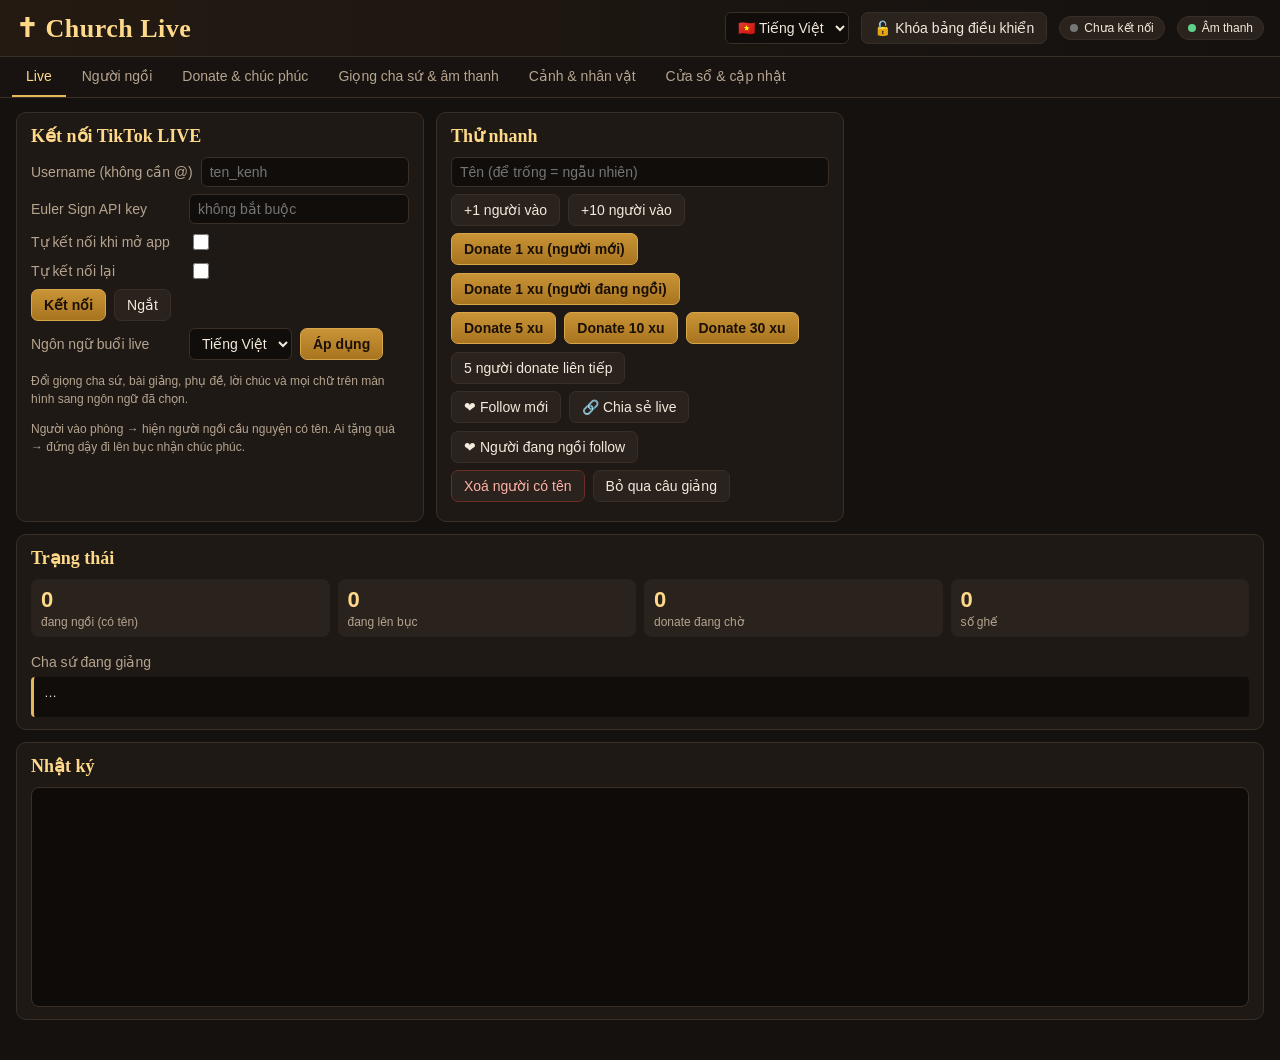
==== app/panel.html @ cc19fb69 "Church Live 1.0.26: restart sermon when speech missing" ====
<!doctype html>
<html lang="vi">
<head>
<meta charset="utf-8">
<title>Church Live — Bảng điều khiển</title>
<link rel="stylesheet" href="fonts.css">
<style>
:root{--bg:#14110f;--card:#1f1915;--card2:#2a221c;--line:#3a2f26;--text:#f3e9dc;--mut:#b5a48f;--gold:#e8b85c;--gold2:#ffd98a;--ok:#5fcf8a;--warn:#f0b04a;--err:#ff6b5b}
*{box-sizing:border-box}
body{margin:0;background:var(--bg);color:var(--text);font:14px BeVN,"Segoe UI",sans-serif}
header{display:flex;align-items:center;gap:12px;padding:12px 16px;border-bottom:1px solid var(--line);background:linear-gradient(90deg,#241a12,#14110f)}
header h1{font:700 26px Cormorant,Georgia,serif;margin:0;color:var(--gold2);letter-spacing:.5px}
header .ver{color:var(--mut);font-size:12px}
header .sp{flex:1}
.pill{display:inline-flex;align-items:center;gap:6px;padding:4px 10px;border-radius:99px;background:var(--card2);border:1px solid var(--line);font-size:12px}
.dot{width:8px;height:8px;border-radius:50%;background:#777}
.dot.ok{background:var(--ok)}.dot.warn{background:var(--warn)}.dot.err{background:var(--err)}
nav{display:flex;gap:2px;padding:0 12px;border-bottom:1px solid var(--line);background:#181310;overflow-x:auto}
nav button{background:none;border:0;color:var(--mut);padding:11px 14px;font:inherit;cursor:pointer;border-bottom:2px solid transparent;white-space:nowrap}
nav button.on{color:var(--gold2);border-bottom-color:var(--gold)}
main{padding:14px 16px 40px}
.tab{display:none}.tab.on{display:block}
.grid{display:grid;grid-template-columns:repeat(auto-fit,minmax(320px,1fr));gap:12px}
.card{background:var(--card);border:1px solid var(--line);border-radius:10px;padding:12px 14px}
.card h3{margin:0 0 10px;font:700 18px Cormorant,Georgia,serif;color:var(--gold2)}
.row{display:flex;align-items:center;gap:8px;margin:7px 0;flex-wrap:wrap}
.row>label{min-width:150px;color:var(--mut)}
.row .val{min-width:44px;text-align:right;color:var(--gold2);font-variant-numeric:tabular-nums}
input[type=text],input[type=number],input[type=password],select,textarea{background:#110d0b;color:var(--text);border:1px solid var(--line);border-radius:6px;padding:6px 8px;font:inherit}
input[type=number]{width:90px}
input[type=range]{flex:1;min-width:120px;accent-color:var(--gold)}
input[type=checkbox]{accent-color:var(--gold);width:16px;height:16px}
textarea{width:100%;min-height:180px;resize:vertical;line-height:1.45}
button.b{background:var(--card2);color:var(--text);border:1px solid var(--line);border-radius:7px;padding:7px 12px;font:inherit;cursor:pointer}
button.b:hover{border-color:var(--gold)}
button.p{background:linear-gradient(#c99436,#a8741f);border-color:#d8a64a;color:#1a1007;font-weight:700}
button.d{border-color:#6b2d26;color:#ffb2a8}
.hint{color:var(--mut);font-size:12px;line-height:1.5}
.stats{display:grid;grid-template-columns:repeat(4,1fr);gap:8px}
.stat{background:var(--card2);border-radius:8px;padding:8px 10px}
.stat b{display:block;font-size:22px;color:var(--gold2)}
.stat span{color:var(--mut);font-size:12px}
#log{height:220px;overflow:auto;background:#0e0b09;border:1px solid var(--line);border-radius:8px;padding:6px 8px;font:12px ui-monospace,Consolas,monospace}
#log div{white-space:pre-wrap}#log .warn{color:var(--warn)}#log .error{color:var(--err)}
.names{display:flex;flex-wrap:wrap;gap:6px}
.names span{background:var(--card2);border:1px solid var(--line);border-radius:99px;padding:2px 9px;font-size:12px}
.names span.walk{border-color:var(--gold);color:var(--gold2)}
.thumbs{display:grid;grid-template-columns:repeat(auto-fill,minmax(120px,1fr));gap:8px}
.th{background:#110d0b;border:1px solid var(--line);border-radius:8px;padding:6px;text-align:center;font-size:12px}
.th img,.th canvas{width:100%;height:110px;object-fit:contain;display:block;margin-bottom:4px}
.th select{width:100%;font-size:12px;padding:3px}
.th.off{opacity:.4}
.frames{display:grid;grid-template-columns:repeat(5,1fr);gap:6px}
.frames .th canvas{height:120px}
.sermonline{background:#110d0b;border-left:3px solid var(--gold);padding:8px 10px;border-radius:4px;color:#eadbc6;min-height:40px;font-size:13px}
.prog{height:6px;background:#110d0b;border-radius:3px;overflow:hidden}.prog>i{display:block;height:100%;background:var(--gold);width:0}
#lockBar{display:none;padding:8px 16px;background:#5a3a0c;color:#ffe3a0;font-weight:700;border-bottom:1px solid var(--gold)}
body.plocked #lockBar{display:block}
body.plocked main{opacity:.72}
#btnPanelLock.on{background:linear-gradient(#c99436,#a8741f);color:#1a1007;font-weight:700}
</style>
</head>
<body>
<header>
  <h1>✝ Church Live</h1><span class="ver" id="ver"></span>
  <span class="sp"></span>
  <select id="uiLang" title="Ngôn ngữ giao diện"><option value="vi">🇻🇳 Tiếng Việt</option><option value="en">🇬🇧 English</option></select>
  <button class="b" id="btnPanelLock" title="Khóa toàn bộ bảng điều khiển">🔓 Khóa bảng điều khiển</button>
  <span class="pill"><i class="dot" id="tkdot"></i><span id="tktxt">Chưa kết nối</span></span>
  <span class="pill"><i class="dot ok" id="audot"></i><span id="autxt">Âm thanh</span></span>
</header>
<div id="lockBar">🔒 Bảng điều khiển đang bị khóa — xem được, không chỉnh được. Bấm “Mở khóa” ở góc trên để chỉnh.</div>
<nav id="nav">
  <button data-t="live" class="on">Live</button>
  <button data-t="seat">Người ngồi</button>
  <button data-t="donate">Donate & chúc phúc</button>
  <button data-t="audio">Giọng cha sứ & âm thanh</button>
  <button data-t="scene">Cảnh & nhân vật</button>
  <button data-t="sys">Cửa sổ & cập nhật</button>
</nav>
<main>
<!-- LIVE -->
<section class="tab on" id="t-live">
  <div class="grid">
    <div class="card">
      <h3>Kết nối TikTok LIVE</h3>
      <div class="row"><label>Username (không cần @)</label><input type="text" data-k="tiktok.username" placeholder="ten_kenh" style="flex:1"></div>
      <div class="row"><label>Euler Sign API key</label><input type="password" data-k="tiktok.signApiKey" placeholder="không bắt buộc" style="flex:1"></div>
      <div class="row"><label>Tự kết nối khi mở app</label><input type="checkbox" data-k="tiktok.autoConnect"></div>
      <div class="row"><label>Tự kết nối lại</label><input type="checkbox" data-k="tiktok.autoReconnect"></div>
      <div class="row"><button class="b p" id="btnConnect">Kết nối</button><button class="b" id="btnDisconnect">Ngắt</button></div>
      <div class="row"><label>Ngôn ngữ buổi live</label><select id="liveLang"><option value="vi">Tiếng Việt</option><option value="en">English</option></select><button class="b p" id="btnLiveLang">Áp dụng</button></div>
      <p class="hint" id="liveLangHint">Đổi giọng cha sứ, bài giảng, phụ đề, lời chúc và mọi chữ trên màn hình sang ngôn ngữ đã chọn.</p>
      <p class="hint">Người vào phòng → hiện người ngồi cầu nguyện có tên. Ai tặng quà → đứng dậy đi lên bục nhận chúc phúc.</p>
    </div>
    <div class="card">
      <h3>Thử nhanh</h3>
      <div class="row"><input type="text" id="simName" placeholder="Tên (để trống = ngẫu nhiên)" style="flex:1"></div>
      <div class="row">
        <button class="b" data-sim="join">+1 người vào</button>
        <button class="b" data-sim="join10">+10 người vào</button>
      </div>
      <div class="row">
        <button class="b p" data-sim="gift">Donate 1 xu (người mới)</button>
        <button class="b p" data-sim="giftSeated">Donate 1 xu (người đang ngồi)</button>
      </div>
      <div class="row">
        <button class="b p" data-sim="g5">Donate 5 xu</button>
        <button class="b p" data-sim="g10">Donate 10 xu</button>
        <button class="b p" data-sim="g30">Donate 30 xu</button>
        <button class="b" data-sim="g1x5">5 người donate liên tiếp</button>
      </div>
      <div class="row">
        <button class="b" data-sim="follow">❤ Follow mới</button>
        <button class="b" data-sim="share">🔗 Chia sẻ live</button>
        <button class="b" data-sim="followSeated">❤ Người đang ngồi follow</button>
      </div>
      <div class="row"><button class="b d" data-sim="clear">Xoá người có tên</button><button class="b" data-sim="next">Bỏ qua câu giảng</button></div>
    </div>
    <div class="card" style="grid-column:1/-1">
      <h3>Trạng thái</h3>
      <div class="stats">
        <div class="stat"><b id="sSeated">0</b><span>đang ngồi (có tên)</span></div>
        <div class="stat"><b id="sWalk">0</b><span>đang lên bục</span></div>
        <div class="stat"><b id="sQueue">0</b><span>donate đang chờ</span></div>
        <div class="stat"><b id="sSlots">0</b><span>số ghế</span></div>
      </div>
      <div class="row" style="margin-top:10px"><div class="names" id="names"></div></div>
      <div class="row"><label>Cha sứ đang giảng</label></div>
      <div class="sermonline" id="sermonLine">…</div>
    </div>
    <div class="card" style="grid-column:1/-1"><h3>Nhật ký</h3><div id="log"></div></div>
  </div>
</section>

<!-- SEAT -->
<section class="tab" id="t-seat">
  <div class="grid">
    <div class="card">
      <h3>Người vào phòng live</h3>
      <div class="row"><label>Thời gian ngồi (giây)</label><input type="number" min="3" max="3600" data-k="seating.seatSeconds"></div>
      <div class="row"><label>Tối đa người có tên</label><input type="number" min="1" max="200" data-k="seating.maxSeated"></div>
      <div class="row"><label>Người ngồi sẵn (không tên)</label><input type="number" min="0" max="80" data-k="seating.fillerCount"></div>
      <div class="row"><label>Người bình luận cũng được ngồi</label><input type="checkbox" data-k="seating.chatAlsoSeats"></div>
      <div class="row"><label>Hiện mờ dần (giây)</label><input type="range" min="0.2" max="4" step="0.1" data-k="seating.fadeSeconds"><span class="val"></span></div>
    </div>
    <div class="card">
      <h3>Hàng ghế & kích thước</h3>
      <div class="row"><label>Hàng đầu dùng</label><input type="number" min="0" max="22" data-k="seating.firstRow"></div>
      <div class="row"><label>Hàng cuối dùng</label><input type="number" min="0" max="22" data-k="seating.lastRow"></div>
      <div class="row"><label>Ưu tiên hàng gần</label><input type="range" min="0" max="1" step="0.05" data-k="seating.preferNear"><span class="val"></span></div>
      <div class="row"><label>Độ to người ngồi</label><input type="range" min="0.6" max="1.6" step="0.02" data-k="seating.torsoScale"><span class="val"></span></div>
      <div class="row"><label>Cắt nửa thân trên</label><input type="range" min="0.4" max="0.8" step="0.01" data-k="seating.cropFrac"><span class="val"></span></div>
      <p class="hint">Hàng 0 là hàng sát bục. Bật “Hiện đường căn hàng ghế” ở tab Cảnh để xem vị trí.</p>
    </div>
    <div class="card">
      <h3>Tên trên đầu</h3>
      <div class="row"><label>Hiện tên</label><input type="checkbox" data-k="seating.showNames"></div>
      <div class="row"><label>Cỡ chữ</label><input type="range" min="0.6" max="1.8" step="0.05" data-k="seating.nameScale"><span class="val"></span></div>
      <div class="row"><label>Số ký tự tối đa</label><input type="number" min="4" max="40" data-k="seating.nameMaxChars"></div>
    </div>
  </div>
</section>

<!-- DONATE -->
<section class="tab" id="t-donate">
  <div class="grid">
    <div class="card">
      <h3>Đi lên bục</h3>
      <div class="row"><label>Kim cương tối thiểu</label><input type="number" min="0" data-k="donate.minDiamonds"></div>
      <div class="row"><label>Thời gian đi lên (giây)</label><input type="range" min="3" max="40" step="0.5" data-k="donate.walkSeconds"><span class="val"></span></div>
      <div class="row"><label>Tốc độ bước (khung/giây)</label><input type="range" min="1" max="8" step="0.1" data-k="donate.walkFps"><span class="val"></span></div>
      <div class="row"><label>Độ to người đi</label><input type="range" min="0.6" max="1.6" step="0.02" data-k="donate.walkerScale"><span class="val"></span></div>
      <div class="row"><label>Phóng to khi gần bục</label><input type="range" min="1" max="2.5" step="0.05" data-k="donate.altarBoost"><span class="val"></span></div>
      <div class="row"><label>Người sau bắt đầu đi khi người trước đi được</label><input type="range" min="0.2" max="1" step="0.05" data-k="donate.nextAtFrac"><span class="val"></span></div>
      <div class="row"><label>Tối đa cùng lúc trên màn</label><input type="number" min="1" max="10" data-k="donate.maxConcurrent"></div>
    </div>
    <div class="card">
      <h3>Chúc phúc</h3>
      <div class="row"><label>Thời gian chúc phúc (giây)</label><input type="range" min="2" max="40" step="0.5" data-k="donate.blessSeconds"><span class="val"></span></div>
      <div class="row"><label>Tư thế</label><select data-k="characters.blessPose"><option value="kneel">Quỳ cầu nguyện</option><option value="bow">Đứng cúi đầu</option></select></div>
      <div class="row"><label>Sau khi chúc phúc</label><select data-k="donate.afterBless"><option value="return">Quay về ghế</option><option value="vanish">Tan vào ánh sáng</option></select></div>
      <div class="row"><label>Thời gian quay về (giây)</label><input type="range" min="3" max="30" step="0.5" data-k="donate.returnSeconds"><span class="val"></span></div>
      <div class="row"><label>Ngồi lại thêm (giây)</label><input type="number" min="3" max="3600" data-k="donate.seatAfterSeconds"></div>
    </div>
    <div class="card">
      <h3>Lời & chữ</h3>
      <div class="row"><label>Cha sứ đọc lời chúc</label><input type="checkbox" data-k="donate.speakBlessing"></div>
      <div class="row"><label>Lời chúc</label><input type="text" data-k="donate.blessSpeech" style="flex:1"></div>
      <div class="row"><label>Hiện băng chữ</label><input type="checkbox" data-k="donate.showBanner"></div>
      <div class="row"><label>Hiện avatar trước tên</label><input type="checkbox" data-k="donate.bannerAvatar"></div>
      <div class="row"><label>Cỡ băng chúc phúc</label><input type="range" min="0.5" max="1.6" step="0.02" data-k="donate.bannerScale"><span class="val"></span></div>
      <div class="row"><label>Bề rộng băng (px)</label><input type="range" min="400" max="1080" step="10" data-k="donate.bannerWidth"><span class="val"></span></div>
      <div class="row"><label>Cỡ avatar</label><input type="range" min="40" max="180" step="2" data-k="donate.bannerAvatarSize"><span class="val"></span></div>
      <div class="row"><label>Số băng hiện cùng lúc</label><input type="number" min="1" max="5" data-k="donate.bannerMax"></div>
      <div class="row"><label>Vị trí băng chữ (Y)</label><input type="range" min="30" max="1800" step="2" data-k="donate.bannerY"><span class="val"></span></div>
      <div class="row"><label>Dòng chính</label><input type="text" data-k="donate.banner" style="flex:1"></div>
      <div class="row"><label>Dòng phụ</label><input type="text" data-k="donate.bannerSub" style="flex:1"></div>
      <p class="hint">Biến: {name} tên, {gift} tên quà, {count} số lượng.</p>
    </div>
    <div class="card">
      <h3>Lời chúc của cha sứ</h3>
      <div class="row"><label>Cách chọn lời chúc</label><select data-k="donate.blessSpeechMode"><option value="random">Ngẫu nhiên trong danh sách</option><option value="fixed">Luôn dùng câu “Lời chúc” ở trên</option></select></div>
      <textarea id="blessList" style="min-height:150px"></textarea>
      <div class="row"><button class="b p" id="btnSaveBless">Lưu danh sách</button><button class="b" id="btnResetBless">Khôi phục mặc định</button></div>
      <p class="hint">Mỗi dòng một lời chúc, dùng {name} cho tên người donate.</p>
    </div>
    <div class="card">
      <h3>🙏 Chúc phúc người mới vào live</h3>
      <div class="row"><label>Bật</label><input type="checkbox" data-k="social.join.enabled"></div>
      <div class="row"><label>Cách chúc phúc</label><select data-k="social.join.mode"><option value="glow">Ánh sáng tại chỗ ngồi (nhanh)</option><option value="walk">Đi lên bục như donate 1 xu</option></select></div>
      <div class="row"><label>Thời gian ánh sáng (giây)</label><input type="range" min="1" max="20" step="0.5" data-k="social.join.glowSeconds"><span class="val"></span></div>
      <div class="row"><label>Chữ bay trên đầu</label><input type="text" data-k="social.join.floatText" style="flex:1"></div>
      <div class="row"><label>Cha sứ đọc lời chào</label><input type="checkbox" data-k="social.join.speak"></div>
      <div class="row"><label>Lời chào</label><input type="text" data-k="social.join.speech" style="flex:1"></div>
      <div class="row"><label>Băng chữ (khi đi lên bục)</label><input type="text" data-k="social.join.banner" style="flex:1"></div>
      <div class="row"><label>Dòng phụ băng chữ</label><input type="text" data-k="social.join.sub" style="flex:1"></div>
      <div class="row"><label>Mỗi người tối đa 1 lần / (giây)</label><input type="number" min="0" max="86400" data-k="social.join.cooldown"></div>
      <p class="hint">Phòng đông thì nên để “Ánh sáng tại chỗ ngồi”. Chọn “Đi lên bục” khi người vào nhiều sẽ xếp hàng rất dài. Lời chào của cha sứ dùng chung giới hạn “cách nhau ít nhất” với follow/chia sẻ.</p>
    </div>
    <div class="card">
      <h3>❤ Chúc phúc người theo dõi mới</h3>
      <div class="row"><label>Bật</label><input type="checkbox" data-k="social.follow.enabled"></div>
      <div class="row"><label>Cách chúc phúc</label><select data-k="social.follow.mode"><option value="glow">Ánh sáng tại chỗ ngồi (nhanh)</option><option value="walk">Đi lên bục như donate 1 xu</option></select></div>
      <div class="row"><label>Thời gian ánh sáng (giây)</label><input type="range" min="2" max="20" step="0.5" data-k="social.follow.glowSeconds"><span class="val"></span></div>
      <div class="row"><label>Chữ bay trên đầu</label><input type="text" data-k="social.follow.floatText" style="flex:1"></div>
      <div class="row"><label>Dòng trên bảng chào</label><input type="text" data-k="social.follow.greetText" style="flex:1"></div>
      <div class="row"><label>Cha sứ đọc lời cảm ơn</label><input type="checkbox" data-k="social.follow.speak"></div>
      <div class="row"><label>Lời cảm ơn</label><input type="text" data-k="social.follow.speech" style="flex:1"></div>
      <div class="row"><label>Băng chữ (khi đi lên bục)</label><input type="text" data-k="social.follow.banner" style="flex:1"></div>
      <div class="row"><label>Dòng phụ băng chữ</label><input type="text" data-k="social.follow.sub" style="flex:1"></div>
    </div>
    <div class="card">
      <h3>🔗 Chúc phúc người chia sẻ live</h3>
      <div class="row"><label>Bật</label><input type="checkbox" data-k="social.share.enabled"></div>
      <div class="row"><label>Cách chúc phúc</label><select data-k="social.share.mode"><option value="glow">Ánh sáng tại chỗ ngồi (nhanh)</option><option value="walk">Đi lên bục như donate 1 xu</option></select></div>
      <div class="row"><label>Thời gian ánh sáng (giây)</label><input type="range" min="2" max="20" step="0.5" data-k="social.share.glowSeconds"><span class="val"></span></div>
      <div class="row"><label>Chữ bay trên đầu</label><input type="text" data-k="social.share.floatText" style="flex:1"></div>
      <div class="row"><label>Dòng trên bảng chào</label><input type="text" data-k="social.share.greetText" style="flex:1"></div>
      <div class="row"><label>Cha sứ đọc lời cảm ơn</label><input type="checkbox" data-k="social.share.speak"></div>
      <div class="row"><label>Lời cảm ơn</label><input type="text" data-k="social.share.speech" style="flex:1"></div>
      <div class="row"><label>Băng chữ (khi đi lên bục)</label><input type="text" data-k="social.share.banner" style="flex:1"></div>
      <div class="row"><label>Dòng phụ băng chữ</label><input type="text" data-k="social.share.sub" style="flex:1"></div>
      <div class="row"><label>Mỗi người tối đa 1 lần / (giây)</label><input type="number" min="0" max="3600" data-k="social.share.cooldown"></div>
    </div>
    <div class="card">
      <h3>Follow & chia sẻ — chung</h3>
      <div class="row"><label>Cha sứ đọc cảm ơn cách nhau ít nhất (giây)</label><input type="number" min="0" max="120" data-k="social.speakCooldown"></div>
      <p class="hint">Mỗi người chỉ được chúc phúc follow 1 lần. Khi nhiều người follow/chia sẻ dồn dập, ánh sáng vẫn hiện cho từng người nhưng cha sứ chỉ đọc lời cảm ơn cách quãng để không ngắt bài giảng liên tục. Biến: {name}.</p>
    </div>
    <div class="card" style="grid-column:1/-1">
      <h3>Video chúc phúc theo mức xu</h3>
      <div id="tiers"></div>
      <div class="row"><label>Chiếu video xong mới đi lên bục</label><input type="checkbox" data-k="donate.walkAfterVideo"></div>
      <div class="row"><label>Âm lượng video</label><input type="range" min="0" max="2" step="0.05" data-k="donate.videoVolume"><span class="val"></span></div>
      <div class="row"><label>Khung video</label><select data-k="donate.videoFit"><option value="cover">Phủ kín màn 9:16</option><option value="contain">Giữ nguyên khung (viền đen)</option></select></div>
      <div class="row"><label>Vị trí dòng tên (cách đáy, px)</label><input type="range" min="80" max="900" step="5" data-k="donate.videoBarBottom"><span class="val"></span></div>
      <p class="hint">Tổng xu của 1 lần tặng (gồm cả combo) ≥ mức nào thì chiếu video mức cao nhất đạt được. Mức chưa có video thì chỉ đi lên bục như 1 xu. Nhiều video trong 1 mức sẽ phát ngẫu nhiên kiểu rút thăm: phát lần lượt hết các video rồi mới lặp lại, không phát trùng 2 lần liền. Có thể chọn nhiều file cùng lúc (Ctrl+A trong hộp chọn file). Biến: {name} {gift} {count}.</p>
    </div>
  </div>
</section>

<!-- AUDIO -->
<section class="tab" id="t-audio">
  <div class="grid">
    <div class="card">
      <h3>Giọng cha sứ giảng</h3>
      <div class="row"><label>Bật giảng</label><input type="checkbox" data-k="audio.sermonEnabled"></div>
      <div class="row"><label>Nguồn</label><select data-k="audio.sermonMode"><option value="tts">Máy đọc bài giảng (Edge TTS)</option><option value="files">File ghi âm của tôi (mp3)</option></select></div>
      <div class="row"><label>Ngôn ngữ bài giảng</label><select data-k="audio.sermonLang"><option value="vi">Tiếng Việt</option><option value="en">English</option></select></div>
      <div class="row"><label>Giọng tiếng Việt</label><select data-k="audio.voiceVi">
        <option value="vi-VN-NamMinhNeural">vi-VN Nam Minh (nam)</option>
        <option value="vi-VN-HoaiMyNeural">vi-VN Hoài My (nữ)</option>
      </select></div>
      <div class="row"><label>Giọng tiếng Anh</label><select data-k="audio.voiceEn">
        <option value="en-US-ChristopherNeural">en-US Christopher</option>
        <option value="en-US-GuyNeural">en-US Guy</option>
        <option value="en-US-EricNeural">en-US Eric</option>
        <option value="en-US-AndrewNeural">en-US Andrew</option>
        <option value="en-US-BrianNeural">en-US Brian</option>
        <option value="en-GB-RyanNeural">en-GB Ryan</option>
        <option value="en-GB-ThomasNeural">en-GB Thomas</option>
      </select></div>
      <p class="hint">App tự nhận biết từng câu là tiếng Việt hay tiếng Anh và đọc bằng đúng giọng của ngôn ngữ đó.</p>
      <div class="row"><label>Tốc độ</label><select data-k="audio.rate"><option>-20%</option><option>-15%</option><option>-10%</option><option>-5%</option><option>+0%</option><option>+5%</option><option>+10%</option></select></div>
      <div class="row"><label>Cao độ</label><select data-k="audio.pitch"><option>-12Hz</option><option>-8Hz</option><option>-6Hz</option><option>-3Hz</option><option>+0Hz</option><option>+3Hz</option></select></div>
      <div class="row"><label>Độ vang nhà thờ</label><input type="range" min="0" max="1" step="0.02" data-k="audio.reverb"><span class="val"></span></div>
      <div class="row"><label>Nghỉ giữa các câu (giây)</label><input type="range" min="0" max="3" step="0.05" data-k="audio.sentenceGap"><span class="val"></span></div>
      <div class="row"><label>Nghỉ giữa các đoạn (giây)</label><input type="range" min="0" max="15" step="0.1" data-k="audio.gapSeconds"><span class="val"></span></div>
      <div class="row"><label>Nghỉ giữa các bài (giây)</label><input type="range" min="0" max="30" step="0.5" data-k="audio.sectionGap"><span class="val"></span></div>
      <div class="row"><label>Đọc cả tiêu đề bài</label><input type="checkbox" data-k="audio.readTitles"></div>
      <div class="row"><label>Phát ngẫu nhiên</label><input type="checkbox" data-k="audio.shuffle"></div>
      <div class="row"><button class="b" id="btnPretts">Tạo trước toàn bộ giọng đọc</button><button class="b" data-sim="next">Câu tiếp</button><button class="b" id="btnRestartSermon">Giảng lại từ đầu</button></div>
      <div class="prog"><i id="prettsBar"></i></div>
      <div class="row"><span class="hint" id="prettsInfo"></span></div>
      <div class="row"><label>Tự tạo sẵn giọng khi mở app</label><input type="checkbox" data-k="audio.autoPretts"></div>
      <div class="row"><label>Câu chưa có giọng → giảng lại từ đầu</label><input type="checkbox" data-k="audio.restartOnMissing"></div>
      <p class="hint">Giọng Edge TTS cần mạng; lần đầu tạo xong sẽ lưu sẵn trên máy. Nếu lỗi, app tự dùng giọng của Windows (không có vang). Chế độ “file ghi âm”: chép mp3 vào thư mục <b>sermon-audio</b> (nút ở tab Cảnh & nhân vật).</p>
    </div>
    <div class="card">
      <h3>Bài giảng (mỗi dòng một đoạn, dòng “# …” là tiêu đề bài)</h3>
      <div class="row"><select id="textLang"><option value="vi">Tiếng Việt</option><option value="en">English</option></select>
        <button class="b p" id="btnSaveTexts">Lưu bài giảng</button><button class="b" id="btnResetTexts">Khôi phục mặc định</button></div>
      <textarea id="sermonTexts"></textarea>
      <div class="row"><input type="text" id="sayText" placeholder="Cho cha sứ nói ngay một câu…" style="flex:1"><button class="b" id="btnSay">Nói</button></div>
    </div>
    <div class="card">
      <h3>Âm lượng & nhạc nền</h3>
      <div class="row"><label>Tổng</label><input type="range" min="0" max="1.5" step="0.02" data-k="audio.master"><span class="val"></span></div>
      <div class="row"><label>Giọng cha sứ</label><input type="range" min="0" max="1.5" step="0.02" data-k="audio.sermonVolume"><span class="val"></span></div>
      <div class="row"><label>Tiếng của video</label><input type="range" min="0" max="1.5" step="0.02" data-k="audio.videoVolume"><span class="val"></span></div>
      <div class="row"><label>Đàn organ nền (tự tạo)</label><input type="checkbox" data-k="audio.organPad"><input type="range" min="0" max="0.5" step="0.01" data-k="audio.organVolume"><span class="val"></span></div>
      <div class="row"><label>Chuông khi chúc phúc</label><input type="checkbox" data-k="audio.blessChime"></div>
      <div class="row"><label>File nhạc nền</label><span id="musicName" class="hint" style="flex:1">(không)</span><button class="b" id="btnMusic">Chọn…</button><button class="b" id="btnMusicClear">Bỏ</button></div>
      <div class="row"><label>Âm lượng nhạc</label><input type="range" min="0" max="1" step="0.02" data-k="audio.musicVolume"><span class="val"></span></div>
    </div>
  </div>
</section>

<!-- SCENE -->
<section class="tab" id="t-scene">
  <div class="grid">
    <div class="card">
      <h3>Bối cảnh</h3>
      <div class="row"><button class="b p" id="btnEdit">✥ Chỉnh bố cục bằng chuột trên màn hình</button><button class="b" id="btnLock">🔓 Khóa bố cục</button></div>
      <p class="hint">Kéo thả bảng lời giảng, bảng chào, băng chúc phúc và vùng hình Chúa (băng chữ tránh) ngay trên cửa sổ 9:16. Phím E trên cửa sổ đó cũng bật/tắt.</p>
      <div class="row"><label>Video nền</label><span id="videoName" class="hint" style="flex:1">Nhà thờ (mặc định)</span><button class="b" id="btnVideo">Chọn…</button><button class="b" id="btnVideoClear">Mặc định</button></div>
      <div class="row"><label>Tông màu ấm cho nhân vật</label><input type="range" min="0" max="0.6" step="0.01" data-k="scene.warmTint"><span class="val"></span></div>
      <div class="row"><label>Hiện đường căn hàng ghế</label><input type="checkbox" data-k="scene.showGuides"></div>
      <div class="row"><label>Tiêu đề trên màn</label><input type="checkbox" data-k="scene.showTitle"><input type="text" data-k="scene.title" style="flex:1" placeholder="VD: Thánh lễ trực tuyến"></div>
    </div>
    <div class="card">
      <h3>Phụ đề bài giảng (cho người khiếm thính)</h3>
      <div class="row"><label>Hiện phụ đề</label><input type="checkbox" data-k="subtitles.enabled"><label style="min-width:0">Hiện tên bài</label><input type="checkbox" data-k="subtitles.showTitle"></div>
      <div class="row"><label>Kích thước bảng (tỉ lệ)</label><input type="range" min="0.5" max="2" step="0.02" data-k="subtitles.scale"><span class="val"></span></div>
      <div class="row"><label>Cỡ chữ</label><input type="range" min="18" max="56" step="1" data-k="subtitles.fontSize"><span class="val"></span></div>
      <div class="row"><label>Vị trí X</label><input type="range" min="0" max="900" step="2" data-k="subtitles.x"><span class="val"></span></div>
      <div class="row"><label>Vị trí Y</label><input type="range" min="0" max="1800" step="2" data-k="subtitles.y"><span class="val"></span></div>
      <div class="row"><label>Rộng</label><input type="range" min="200" max="1080" step="2" data-k="subtitles.w"><span class="val"></span></div>
      <div class="row"><label>Cao</label><input type="range" min="120" max="1400" step="2" data-k="subtitles.h"><span class="val"></span></div>
      <div class="row"><label>Độ đậm nền</label><input type="range" min="0" max="1" step="0.02" data-k="subtitles.bgAlpha"><span class="val"></span></div>
      <div class="row"><label>Độ mờ câu chưa đọc</label><input type="range" min="0.05" max="1" step="0.01" data-k="subtitles.dimAlpha"><span class="val"></span></div>
      <p class="hint">Khung 1080×1920. Câu đang đọc sáng vàng, câu chưa đọc mờ.</p>
    </div>
    <div class="card">
      <h3>Bảng chào người vào live</h3>
      <div class="row"><label>Hiện bảng chào</label><input type="checkbox" data-k="greet.enabled"><label style="min-width:0">Avatar</label><input type="checkbox" data-k="greet.avatar"></div>
      <div class="row"><label>Tiêu đề</label><input type="text" data-k="greet.title" style="flex:1"></div>
      <div class="row"><label>Dòng mỗi người</label><input type="text" data-k="greet.item" style="flex:1" placeholder="{name}"></div>
      <div class="row"><label>Kích thước bảng (tỉ lệ)</label><input type="range" min="0.5" max="2" step="0.02" data-k="greet.scale"><span class="val"></span></div>
      <div class="row"><label>Cỡ chữ</label><input type="range" min="14" max="48" step="1" data-k="greet.fontSize"><span class="val"></span></div>
      <div class="row"><label>Vị trí X</label><input type="range" min="0" max="1000" step="2" data-k="greet.x"><span class="val"></span></div>
      <div class="row"><label>Vị trí Y</label><input type="range" min="0" max="1800" step="2" data-k="greet.y"><span class="val"></span></div>
      <div class="row"><label>Rộng</label><input type="range" min="150" max="1080" step="2" data-k="greet.w"><span class="val"></span></div>
      <div class="row"><label>Cao</label><input type="range" min="100" max="1400" step="2" data-k="greet.h"><span class="val"></span></div>
      <div class="row"><label>Độ đậm nền</label><input type="range" min="0" max="1" step="0.02" data-k="greet.bgAlpha"><span class="val"></span></div>
      <div class="row"><label>Ẩn tên sau (giây, 0 = không ẩn)</label><input type="number" min="0" max="3600" data-k="greet.showSeconds"></div>
      <p class="hint">Người mới vào hiện trên cùng, sáng vàng vài giây. Dòng chữ dùng {name}, vd “Chào {name}”.</p>
    </div>
    <div class="card">
      <h3>Căn chỉnh phối cảnh</h3>
      <div class="row"><label>Dịch hàng ghế (px)</label><input type="range" min="-40" max="40" step="1" data-k="scene.geometry.rowOffset"><span class="val"></span></div>
      <div class="row"><label>Phối cảnh (bề rộng lối đi, m)</label><input type="range" min="2" max="5" step="0.05" data-k="scene.geometry.aisleM"><span class="val"></span></div>
      <div class="row"><label>Người ngồi nhô khỏi ghế (m)</label><input type="range" min="0.2" max="0.9" step="0.01" data-k="scene.geometry.seatHeadM"><span class="val"></span></div>
      <div class="row"><label>Chiều cao người đứng (m)</label><input type="range" min="1.3" max="2.1" step="0.01" data-k="scene.geometry.standM"><span class="val"></span></div>
      <div class="row"><label>Độ rộng mỗi chỗ ngồi (m)</label><input type="range" min="0.4" max="1.2" step="0.01" data-k="scene.geometry.seatWidthM"><span class="val"></span></div>
      <div class="row"><label>Độ rộng làn đi giữa</label><input type="range" min="0.3" max="0.95" step="0.01" data-k="scene.geometry.laneFrac"><span class="val"></span></div>
      <div class="row"><label>Vị trí bục (y)</label><input type="range" min="1250" max="1450" step="1" data-k="scene.geometry.altarY"><span class="val"></span></div>
      <div class="row"><label>Khoảng cách chỗ quỳ</label><input type="range" min="20" max="120" step="1" data-k="scene.geometry.altarSpread"><span class="val"></span></div>
      <div class="row"><button class="b" id="btnGeoReset">Khôi phục phối cảnh gốc</button></div>
    </div>
    <div class="card" style="grid-column:1/-1">
      <h3>Người cầu nguyện (ảnh ngồi) & giới tính</h3>
      <div class="row"><label>Chọn hoạt ảnh theo giới tính</label><select data-k="characters.genderMode"><option value="auto">Tự nhận biết (avatar + tên)</option><option value="name">Chỉ đoán theo tên</option><option value="off">Ngẫu nhiên</option></select></div>
      <p class="hint">Người xem nữ → ảnh ngồi & hoạt ảnh “Nữ”, nam → “Nam”. Bộ để “Chung” dùng được cho cả hai. Không đoán được thì chọn ngẫu nhiên, luân phiên đều giữa các bộ.</p>
      <div class="thumbs" id="sitters"></div>
      <div class="row"><button class="b" id="btnAddSitter">+ Thêm ảnh ngồi (PNG nền trong suốt)</button><button class="b" id="btnOpenAssets">Mở thư mục tài nguyên</button><button class="b" id="btnReloadAssets">Nạp lại</button></div>
    </div>
    <div class="card" style="grid-column:1/-1">
      <h3>Bộ hoạt ảnh đi bộ</h3>
      <div class="thumbs" id="walkers"></div>
      <div class="row" style="margin-top:10px"><button class="b p" id="btnSlice">+ Nhập sprite sheet (cùng bố cục 6 + 4 khung)</button><input type="text" id="sliceName" placeholder="tên bộ, vd: woman_blue" style="width:200px"></div>
      <div id="sliceOut"></div>
      <p class="hint">Bố cục sheet: hàng trên “Đi trái 1, 2 · Đi phải 1, 2 · Đi tới 1, 2”, hàng dưới “Đi lùi 1, 2 · Đứng cúi đầu · Ngồi cầu nguyện (quay lưng)”, nền trong suốt. App tự cắt khung và bỏ nhãn chữ; kiểm tra lại tên từng khung trước khi lưu.</p>
    </div>
  </div>
</section>

<!-- SYS -->
<section class="tab" id="t-sys">
  <div class="grid">
    <div class="card">
      <h3>Cửa sổ 9:16</h3>
      <div class="row"><button class="b" data-size="960">540×960</button><button class="b" data-size="1280">720×1280</button><button class="b" data-size="1920">1080×1920</button><button class="b" id="btnFull">Toàn màn hình</button></div>
      <div class="row"><label>Luôn nằm trên</label><input type="checkbox" data-k="window.stageOnTop"></div>
      <div class="row"><button class="b" id="btnReloadStage">Tải lại màn hình</button><button class="b" id="btnRelaunch">Khởi động lại app</button></div>
      <p class="hint">Trong TikTok LIVE Studio: thêm nguồn “Cửa sổ/Window capture” → chọn “Church Live — Màn hình 9:16”.</p>
    </div>
    <div class="card">
      <h3>Cập nhật từ GitHub</h3>
      <div class="row"><span id="updInfo" class="hint" style="flex:1">…</span></div>
      <div class="row"><button class="b" id="btnCheck">Kiểm tra</button><button class="b p" id="btnApply">Cập nhật ngay</button><button class="b d" id="btnResetOv">Về bản gốc</button></div>
      <div class="prog"><i id="updBar"></i></div>
      <div class="row"><label>Tự kiểm tra khi mở</label><input type="checkbox" data-k="update.autoCheck"></div>
      <div class="row"><label>Tự cập nhật luôn</label><input type="checkbox" data-k="update.autoApply"></div>
    </div>
    <div class="card">
      <h3>Cấu hình</h3>
      <div class="row"><button class="b" id="btnExport">Xuất cấu hình</button><button class="b" id="btnImport">Nhập cấu hình</button><button class="b d" id="btnResetAll">Khôi phục mặc định</button><button class="b" id="btnTtsClear">Xoá cache giọng</button></div>
      <p class="hint" id="paths"></p>
    </div>
  </div>
</section>
</main>
<script src="defaults.js"></script>
<script src="sermons_en.js"></script>
<script src="i18n.js"></script>
<script src="slicer.js"></script>
<script src="panel.js"></script>
</body>
</html>
---- app/fonts.css ----
@font-face{font-family:'Cormorant';font-weight:700;font-display:block;src:url(assets/fonts/cormorant-garamond-vietnamese-700-normal.woff2) format('woff2');unicode-range:U+0102-0103,U+0110-0111,U+0128-0129,U+0168-0169,U+01A0-01A1,U+01AF-01B0,U+0300-0301,U+0303-0304,U+0308-0309,U+0323,U+0329,U+1EA0-1EF9,U+20AB}
@font-face{font-family:'Cormorant';font-weight:700;font-display:block;src:url(assets/fonts/cormorant-garamond-latin-ext-700-normal.woff2) format('woff2');unicode-range:U+0100-02BA,U+02BD-02C5,U+02C7-02CC,U+02CE-02D7,U+02DD-02FF,U+0304,U+0308,U+0329,U+1D00-1DBF,U+1E00-1E9F,U+1EF2-1EFF,U+2020,U+20A0-20AB,U+20AD-20C0,U+2113,U+2C60-2C7F,U+A720-A7FF}
@font-face{font-family:'Cormorant';font-weight:700;font-display:block;src:url(assets/fonts/cormorant-garamond-latin-700-normal.woff2) format('woff2');unicode-range:U+0000-00FF,U+0131,U+0152-0153,U+02BB-02BC,U+02C6,U+02DA,U+02DC,U+0304,U+0308,U+0329,U+2000-206F,U+20AC,U+2122,U+2191,U+2193,U+2212,U+2215,U+FEFF,U+FFFD}
@font-face{font-family:'BeVN';font-weight:500;font-display:block;src:url(assets/fonts/be-vietnam-pro-vietnamese-500-normal.woff2) format('woff2');unicode-range:U+0102-0103,U+0110-0111,U+0128-0129,U+0168-0169,U+01A0-01A1,U+01AF-01B0,U+0300-0301,U+0303-0304,U+0308-0309,U+0323,U+0329,U+1EA0-1EF9,U+20AB}
@font-face{font-family:'BeVN';font-weight:500;font-display:block;src:url(assets/fonts/be-vietnam-pro-latin-ext-500-normal.woff2) format('woff2');unicode-range:U+0100-02BA,U+02BD-02C5,U+02C7-02CC,U+02CE-02D7,U+02DD-02FF,U+0304,U+0308,U+0329,U+1D00-1DBF,U+1E00-1E9F,U+1EF2-1EFF,U+2020,U+20A0-20AB,U+20AD-20C0,U+2113,U+2C60-2C7F,U+A720-A7FF}
@font-face{font-family:'BeVN';font-weight:500;font-display:block;src:url(assets/fonts/be-vietnam-pro-latin-500-normal.woff2) format('woff2');unicode-range:U+0000-00FF,U+0131,U+0152-0153,U+02BB-02BC,U+02C6,U+02DA,U+02DC,U+0304,U+0308,U+0329,U+2000-206F,U+20AC,U+2122,U+2191,U+2193,U+2212,U+2215,U+FEFF,U+FFFD}
@font-face{font-family:'BeVN';font-weight:700;font-display:block;src:url(assets/fonts/be-vietnam-pro-vietnamese-700-normal.woff2) format('woff2');unicode-range:U+0102-0103,U+0110-0111,U+0128-0129,U+0168-0169,U+01A0-01A1,U+01AF-01B0,U+0300-0301,U+0303-0304,U+0308-0309,U+0323,U+0329,U+1EA0-1EF9,U+20AB}
@font-face{font-family:'BeVN';font-weight:700;font-display:block;src:url(assets/fonts/be-vietnam-pro-latin-ext-700-normal.woff2) format('woff2');unicode-range:U+0100-02BA,U+02BD-02C5,U+02C7-02CC,U+02CE-02D7,U+02DD-02FF,U+0304,U+0308,U+0329,U+1D00-1DBF,U+1E00-1E9F,U+1EF2-1EFF,U+2020,U+20A0-20AB,U+20AD-20C0,U+2113,U+2C60-2C7F,U+A720-A7FF}
@font-face{font-family:'BeVN';font-weight:700;font-display:block;src:url(assets/fonts/be-vietnam-pro-latin-700-normal.woff2) format('woff2');unicode-range:U+0000-00FF,U+0131,U+0152-0153,U+02BB-02BC,U+02C6,U+02DA,U+02DC,U+0304,U+0308,U+0329,U+2000-206F,U+20AC,U+2122,U+2191,U+2193,U+2212,U+2215,U+FEFF,U+FFFD}
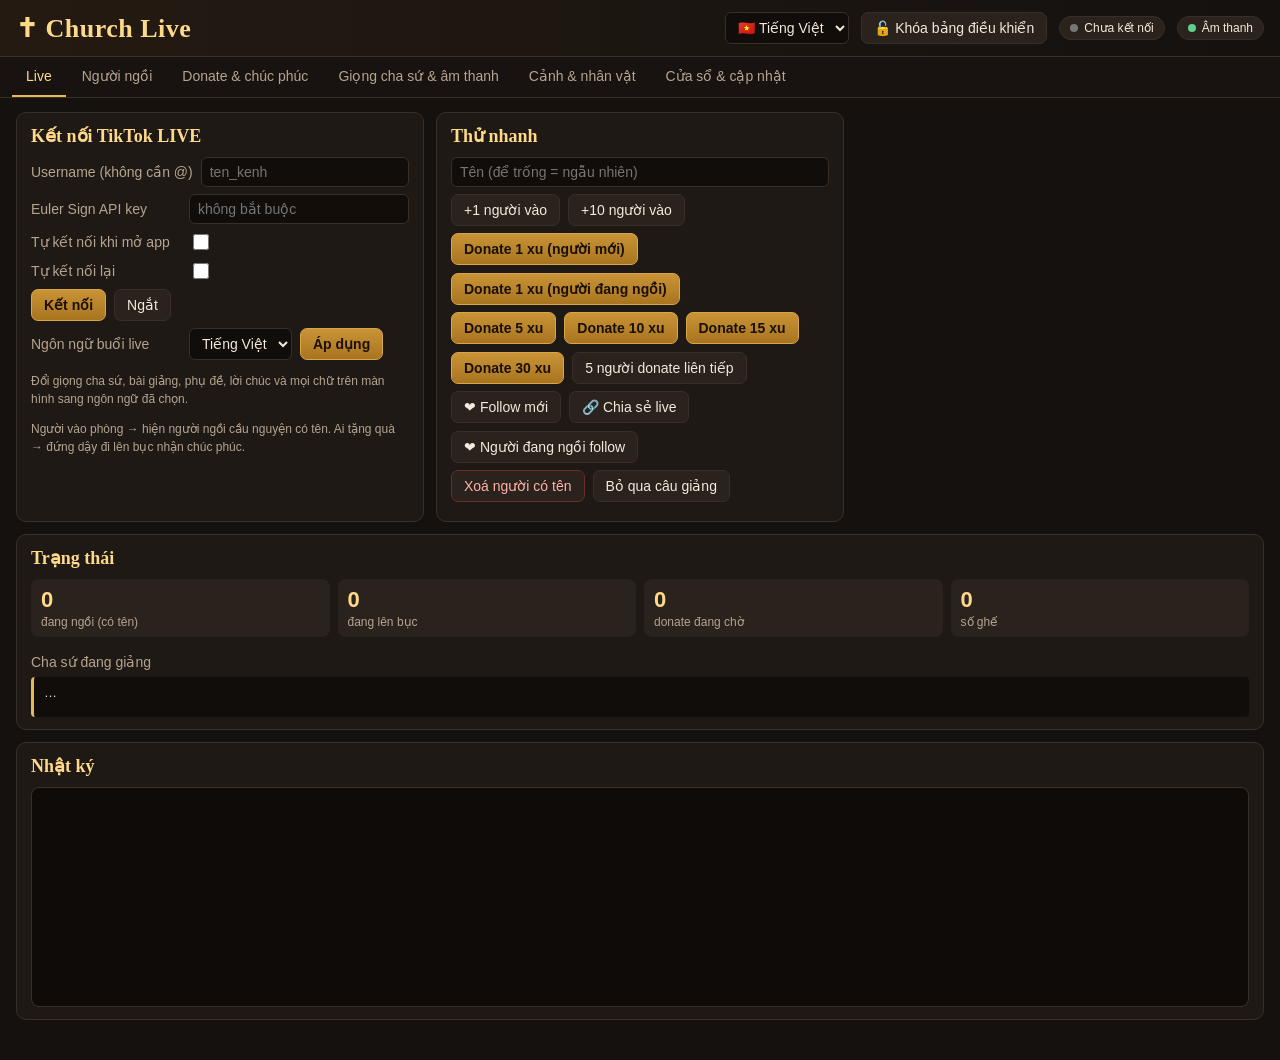
==== commit 6397e532: "Church Live 1.0.30: tier avatar frames, camera zoom Co-Authored-By: Claude Opus 5.5 <noreply@anthrop" ====
--- a/app/panel.html
+++ b/app/panel.html
@@ -107,6 +107,7 @@
       <div class="row">
         <button class="b p" data-sim="g5">Donate 5 xu</button>
         <button class="b p" data-sim="g10">Donate 10 xu</button>
+        <button class="b p" data-sim="g15">Donate 15 xu</button>
         <button class="b p" data-sim="g30">Donate 30 xu</button>
         <button class="b" data-sim="g1x5">5 người donate liên tiếp</button>
       </div>
@@ -177,6 +178,9 @@
     </div>
     <div class="card">
       <h3>Chúc phúc</h3>
+      <div class="row"><label>Camera zoom vào người đi lên</label><input type="checkbox" data-k="scene.camZoom"></div>
+      <div class="row"><label>Mức zoom</label><input type="range" min="1.2" max="3" step="0.05" data-k="scene.camScale"><span class="val"></span></div>
+      <div class="row"><label>Giữ zoom (giây)</label><input type="range" min="0.3" max="5" step="0.1" data-k="scene.camHold"><span class="val"></span></div>
       <div class="row"><label>Thời gian chúc phúc (giây)</label><input type="range" min="2" max="40" step="0.5" data-k="donate.blessSeconds"><span class="val"></span></div>
       <div class="row"><label>Tư thế</label><select data-k="characters.blessPose"><option value="kneel">Quỳ cầu nguyện</option><option value="bow">Đứng cúi đầu</option></select></div>
       <div class="row"><label>Sau khi chúc phúc</label><select data-k="donate.afterBless"><option value="return">Quay về ghế</option><option value="vanish">Tan vào ánh sáng</option></select></div>
@@ -249,13 +253,15 @@
       <p class="hint">Mỗi người chỉ được chúc phúc follow 1 lần. Khi nhiều người follow/chia sẻ dồn dập, ánh sáng vẫn hiện cho từng người nhưng cha sứ chỉ đọc lời cảm ơn cách quãng để không ngắt bài giảng liên tục. Biến: {name}.</p>
     </div>
     <div class="card" style="grid-column:1/-1">
-      <h3>Video chúc phúc theo mức xu</h3>
-      <div id="tiers"></div>
-      <div class="row"><label>Chiếu video xong mới đi lên bục</label><input type="checkbox" data-k="donate.walkAfterVideo"></div>
-      <div class="row"><label>Âm lượng video</label><input type="range" min="0" max="2" step="0.05" data-k="donate.videoVolume"><span class="val"></span></div>
-      <div class="row"><label>Khung video</label><select data-k="donate.videoFit"><option value="cover">Phủ kín màn 9:16</option><option value="contain">Giữ nguyên khung (viền đen)</option></select></div>
-      <div class="row"><label>Vị trí dòng tên (cách đáy, px)</label><input type="range" min="80" max="900" step="5" data-k="donate.videoBarBottom"><span class="val"></span></div>
-      <p class="hint">Tổng xu của 1 lần tặng (gồm cả combo) ≥ mức nào thì chiếu video mức cao nhất đạt được. Mức chưa có video thì chỉ đi lên bục như 1 xu. Nhiều video trong 1 mức sẽ phát ngẫu nhiên kiểu rút thăm: phát lần lượt hết các video rồi mới lặp lại, không phát trùng 2 lần liền. Có thể chọn nhiều file cùng lúc (Ctrl+A trong hộp chọn file). Biến: {name} {gift} {count}.</p>
+      <h3>Khung avatar theo mức xu</h3>
+      <div class="row"><label>Hiện khung avatar khi chúc phúc</label><input type="checkbox" data-k="donate.frameEnabled"></div>
+      <div id="frames"></div>
+      <div class="row"><label>Thời gian hiện (giây)</label><input type="range" min="2" max="20" step="0.5" data-k="donate.frameSeconds"><span class="val"></span></div>
+      <div class="row"><label>Cỡ khung</label><input type="range" min="0.5" max="1.6" step="0.02" data-k="donate.frameScale"><span class="val"></span></div>
+      <div class="row"><label>Vị trí ngang (X)</label><input type="range" min="200" max="880" step="2" data-k="donate.frameX"><span class="val"></span></div>
+      <div class="row"><label>Vị trí dọc (Y, tâm avatar)</label><input type="range" min="250" max="1800" step="2" data-k="donate.frameY"><span class="val"></span></div>
+      <div class="row"><label>Lời chúc dưới tên</label><input type="text" data-k="donate.frameText" style="flex:1" placeholder="để trống = đúng lời chúc cha sứ đọc"></div>
+      <p class="hint">Tổng xu của 1 lần tặng (gồm cả combo) ≥ mức nào thì dùng khung của mức cao nhất đạt được. Khung hiện lúc người donate được chúc phúc ở bục, kèm tên và lời chúc phúc bên dưới; mỗi lần 1 khung, khung sau chờ lượt. Có thể kéo thả/đổi cỡ khung bằng nút "Chỉnh bố cục". Biến: {name} {gift} {count}.</p>
     </div>
   </div>
 </section>
